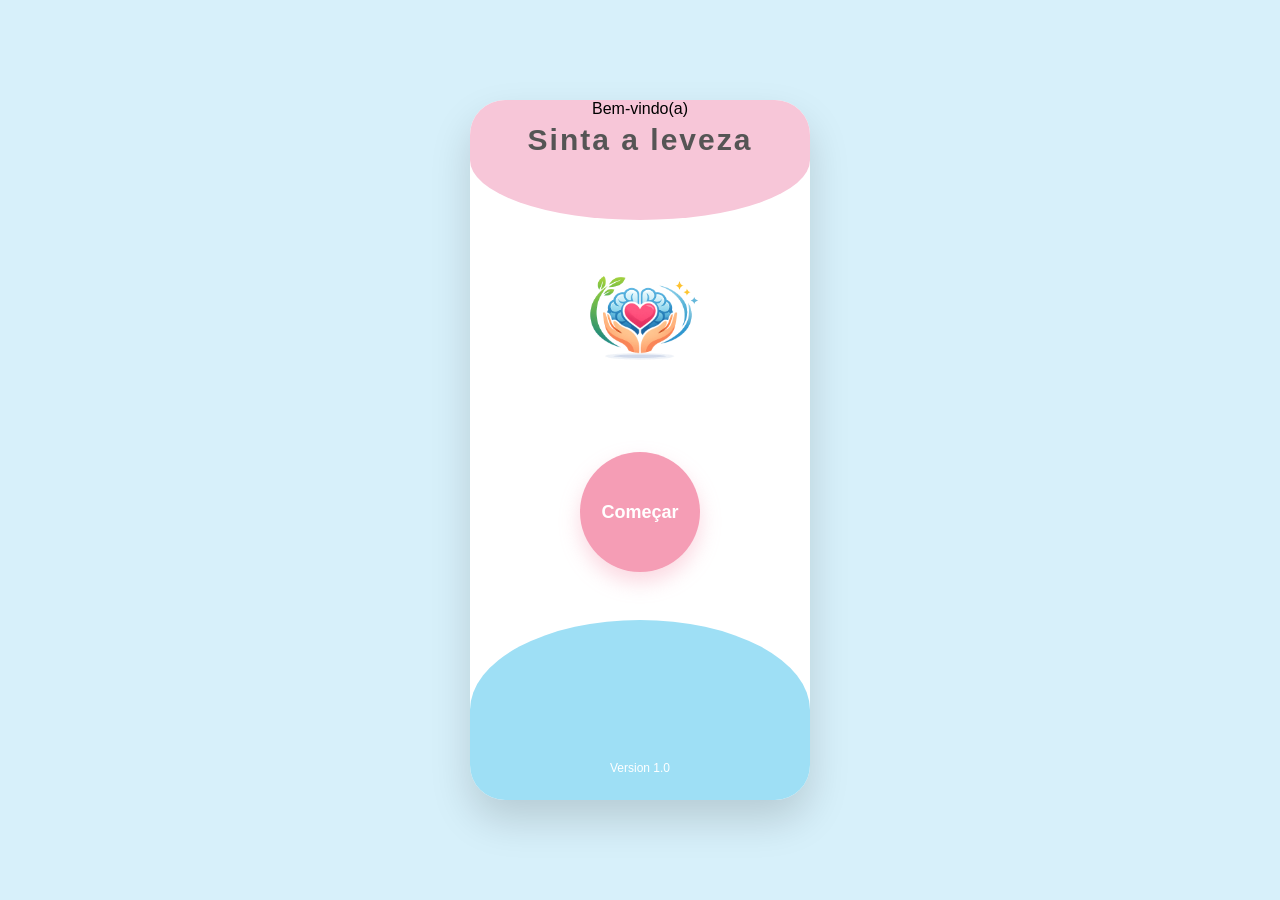
==== index.html @ 89e142e3 "Rename ind10x.html to index.html" ====
<!DOCTYPE html>
<html lang="pt-BR">
<head>
<meta charset="UTF-8">
<meta name="viewport" content="width=device-width, initial-scale=1.0">

<title>Meditation</title>

<link rel="stylesheet" href="style.css">
</head>
<body>

<div class="phone">

    <div class="top-wave"></div>

    <div class="content">

        <p class="">Bem-vindo(a)</p>

        <h1>Sinta a leveza</h1>

        <img src="Saúde mental.png" class="lotus">

        <button id="startBtn">
            Começar<br>
        </button>

        <p class="version">Version 1.0</p>

    </div>

    <div class="bottom-wave"></div>

</div>

<script src="script.js"></script>

</body>
</html>
---- style.css ----
*{
margin:0;
padding:0;
box-sizing:border-box;
font-family:Arial, Helvetica, sans-serif;
}

body{

background:#eaf7fa;

display:flex;
justify-content:center;
align-items:center;

height:100vh;
}

.phone{

width:340px;
height:700px;

background:white;

border-radius:35px;

overflow:hidden;

position:relative;

box-shadow:0 20px 40px rgba(0,0,0,.15);

}

.top-wave{

position:absolute;

top:0;

width:100%;
height:120px;

background:#f7c6d8;

border-radius:0 0 50% 50%;

}

.bottom-wave{

position:absolute;

bottom:0;

width:100%;
height:180px;

background:#cceff7;

border-radius:50% 50% 0 0;

}

.content{

position:absolute;

width:100%;

height:100%;

display:flex;

flex-direction:column;

align-items:center;

z-index:10;

}

.welcome{

margin-top:55px;

font-style:italic;

font-size:20px;

color:#666;

}

h1{

font-size:30px;

letter-spacing:2px;

margin-top:5px;

color:#555;

}

.lotus{

width:170px;

margin-top:80px;

animation:float 3s ease-in-out infinite;

}

button{

margin-top:45px;

width:120px;

height:120px;

border-radius:50%;

border:none;

background:#f59db5;

color:white;

font-size:18px;

font-weight:bold;

cursor:pointer;

transition:.3s;

box-shadow:0 10px 20px rgba(245,157,181,.4);

}

button:hover{

transform:scale(1.05);

background:#ef7ca0;

}

.version{

position:absolute;

bottom:25px;

font-size:12px;

color:white;

}

@keyframes float{

0%{

transform:translateY(0px);

}

50%{

transform:translateY(-10px);

}

100%{

transform:translateY(0px);

}

}body{
    background:#D7F0FA;
}

.bottom-wave{
    position:absolute;
    bottom:0;
    width:100%;
    height:180px;
    background:#9EDFF5;
    border-radius:50% 50% 0 0;
}
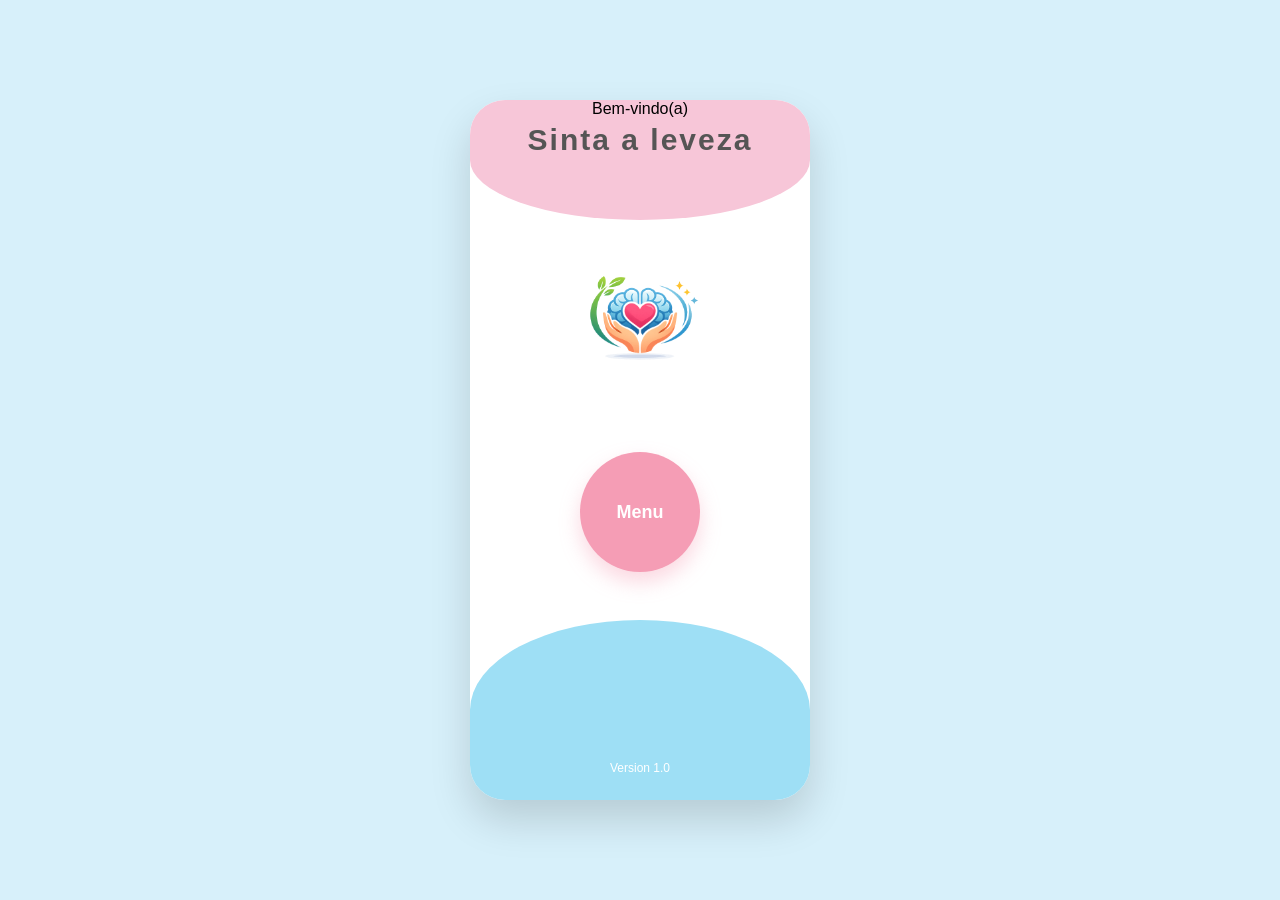
==== commit cc2d5354: "Update index.html" ====
--- a/index.html
+++ b/index.html
@@ -23,7 +23,7 @@
         <img src="Saúde mental.png" class="lotus">
 
         <button id="startBtn">
-            Começar<br>
+            Menu<br>
         </button>
 
         <p class="version">Version 1.0</p>
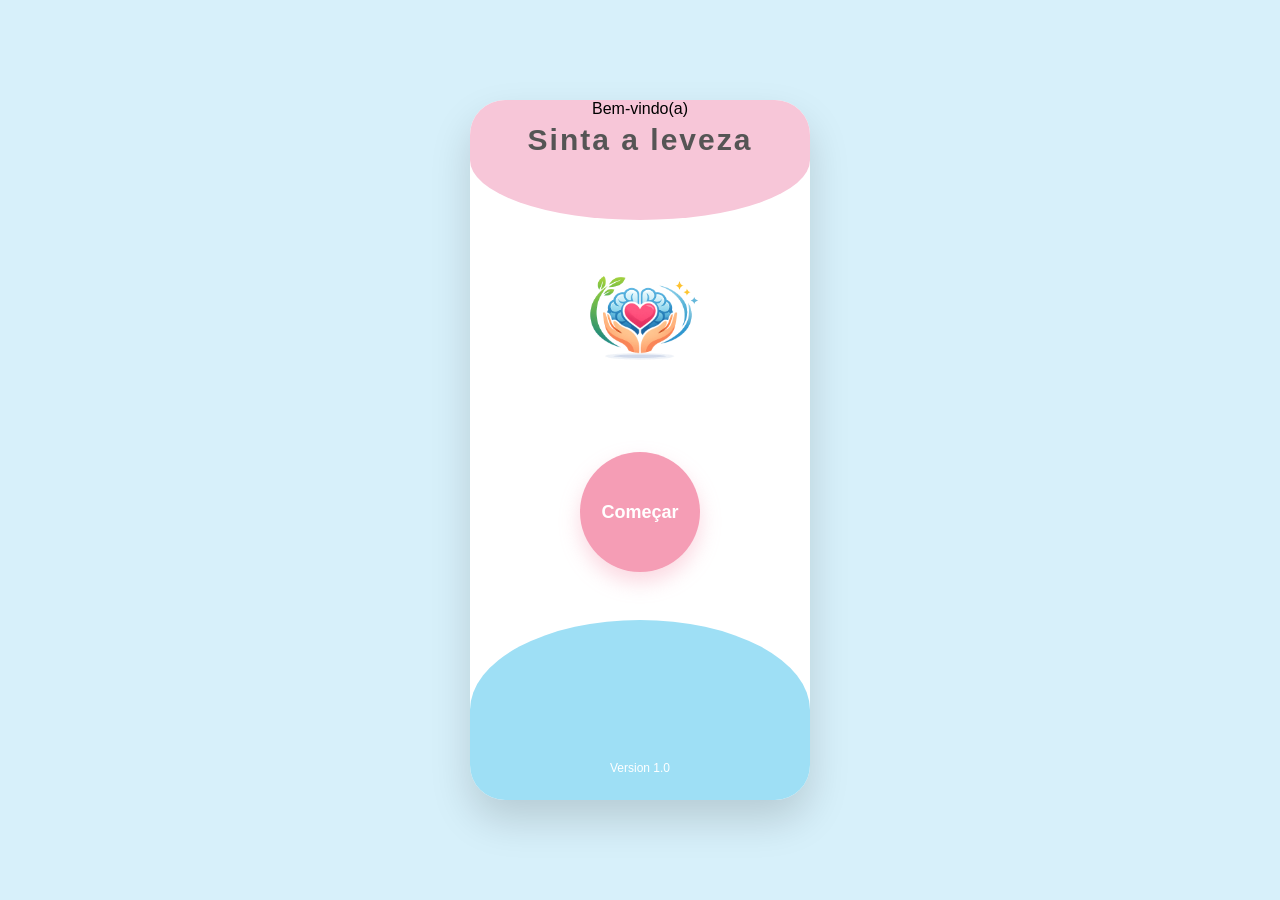
==== commit a7474d40: "Update index.html" ====
--- a/index.html
+++ b/index.html
@@ -23,7 +23,7 @@
         <img src="Saúde mental.png" class="lotus">
 
         <button id="startBtn">
-            Menu<br>
+            Começar<br>
         </button>
 
         <p class="version">Version 1.0</p>
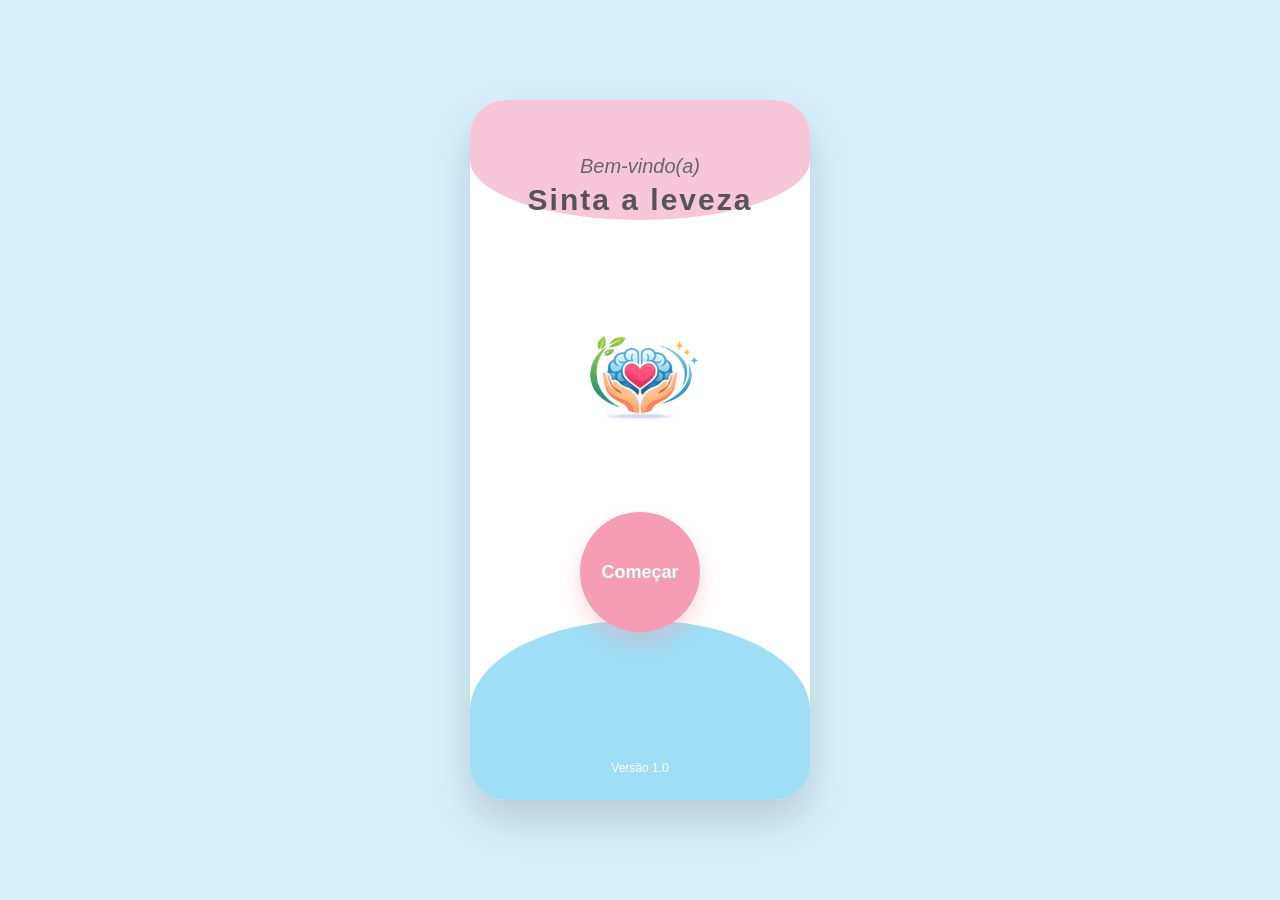
==== commit f39664d9: "Update index.html" ====
--- a/index.html
+++ b/index.html
@@ -1,40 +1,72 @@
 <!DOCTYPE html>
 <html lang="pt-BR">
+
 <head>
-<meta charset="UTF-8">
-<meta name="viewport" content="width=device-width, initial-scale=1.0">
+    <!-- Configurações básicas -->
+    <meta charset="UTF-8">
+    <meta http-equiv="X-UA-Compatible" content="IE=edge">
+    <meta name="viewport" content="width=device-width, initial-scale=1.0">
 
-<title>Meditation</title>
+    <!-- Informações da página -->
+    <title>Meditation</title>
+    <meta name="description" content="Aplicativo de meditação para relaxamento e bem-estar.">
+    <meta name="author" content="Seu Nome">
 
-<link rel="stylesheet" href="style.css">
+    <!-- Ícone da aba (opcional) -->
+    <link rel="icon" href="favicon.ico" type="image/x-icon">
+
+    <!-- Fonte do Google (opcional) -->
+    <link rel="preconnect" href="https://fonts.googleapis.com">
+    <link rel="preconnect" href="https://fonts.gstatic.com" crossorigin>
+
+    <link href="https://fonts.googleapis.com/css2?family=Poppins:wght@300;400;500;600;700&display=swap" rel="stylesheet">
+
+    <!-- Arquivo CSS -->
+    <link rel="stylesheet" href="style.css">
 </head>
+
 <body>
 
-<div class="phone">
+    <main class="phone">
 
-    <div class="top-wave"></div>
+        <!-- Onda Superior -->
+        <div class="top-wave"></div>
 
-    <div class="content">
+        <!-- Conteúdo Principal -->
+        <section class="content">
 
-        <p class="">Bem-vindo(a)</p>
+            <p class="welcome">
+                Bem-vindo(a)
+            </p>
 
-        <h1>Sinta a leveza</h1>
+            <h1>
+                Sinta a leveza
+            </h1>
 
-        <img src="Saúde mental.png" class="lotus">
+            <img
+                src="Saúde mental.png"
+                alt="Imagem representando meditação e saúde mental"
+                class="lotus"
+            >
 
-        <button id="startBtn">
-            Começar<br>
-        </button>
+            <button id="startBtn" type="button">
+                Começar
+            </button>
 
-        <p class="version">Version 1.0</p>
+            <p class="version">
+                Versão 1.0
+            </p>
 
-    </div>
+        </section>
 
-    <div class="bottom-wave"></div>
+        <!-- Onda Inferior -->
+        <div class="bottom-wave"></div>
 
-</div>
+    </main>
 
-<script src="script.js"></script>
+    <!-- JavaScript -->
+    <script src="script.js"></script>
 
 </body>
+
 </html>
